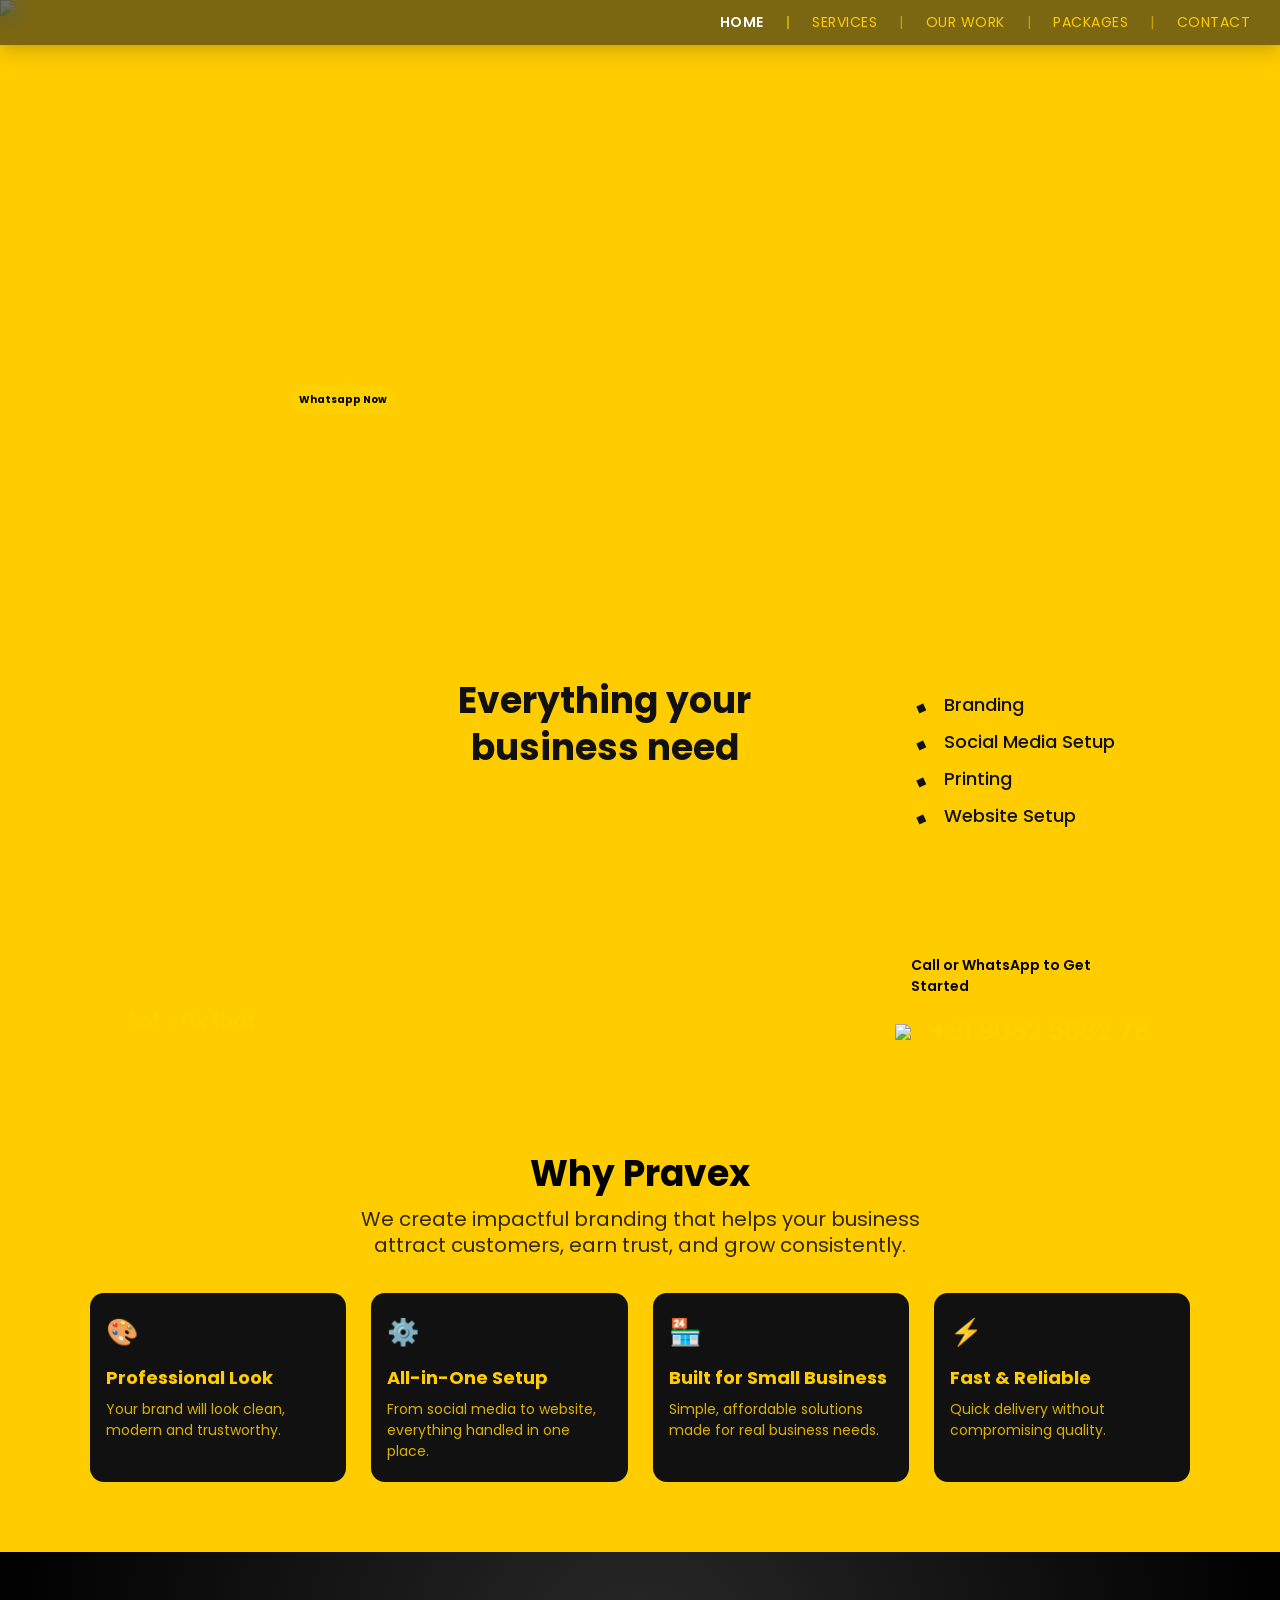
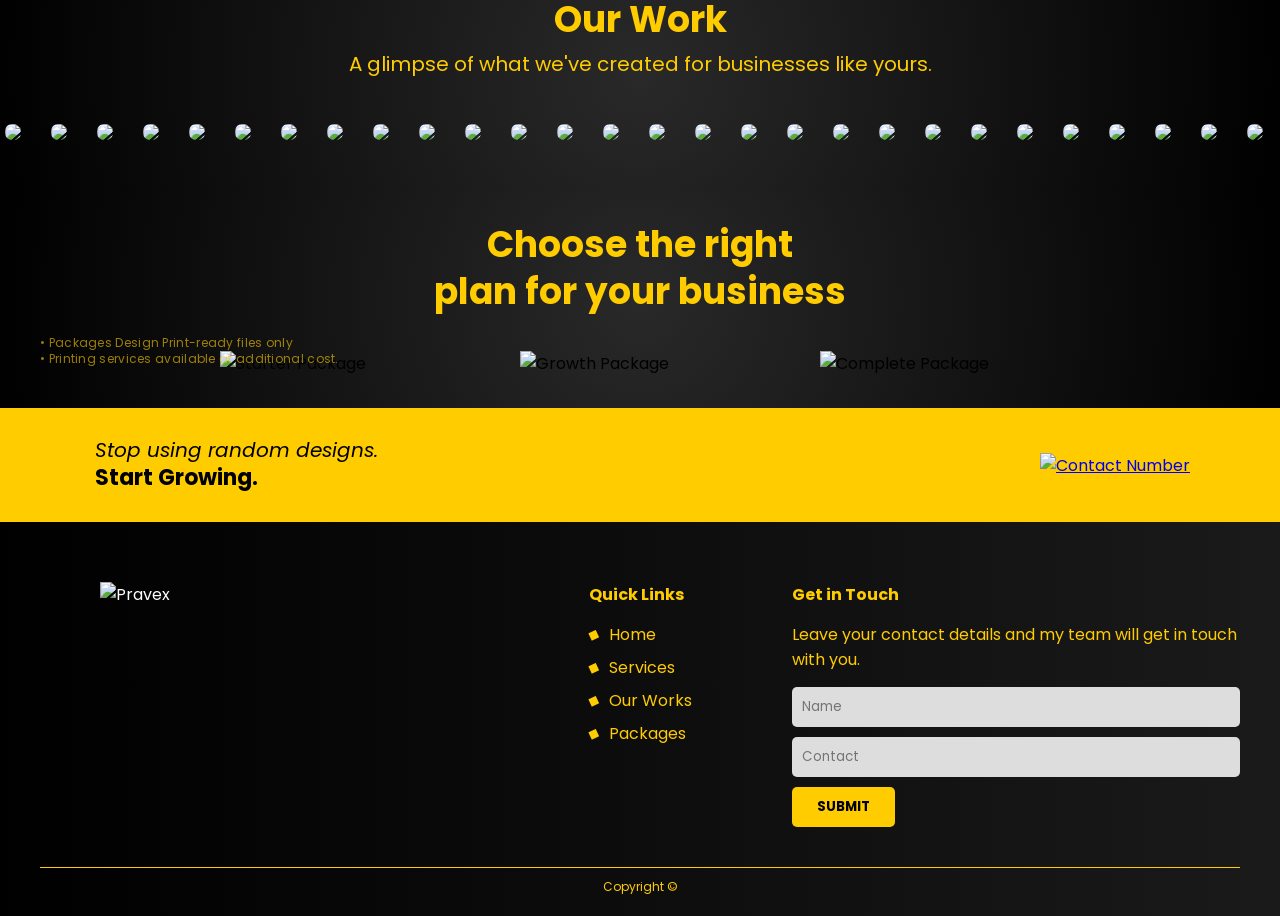
==== copy/backup2.html @ 82d9ed82 "backups" ====
<!DOCTYPE html>
<html lang="en">
<head>
  <meta charset="UTF-8">
  <meta name="viewport" content="width=device-width, initial-scale=1.0">
  <title>Pravex</title>
  <link href="https://fonts.googleapis.com/css2?family=Poppins:wght@300;400;600&display=swap" rel="stylesheet">
  <link rel="stylesheet" href="style2.css">
</head>

<body>

<!-- HERO WRAPPER -->
<div class="hero-wrapper">

  <!-- BLACK PATCH IMAGE -->
  <img src="ALL_IMGs/Cover Patch with photo.png" class="hero-bg">

  <!-- NAVBAR -->
  <div class="navbar">
    <div class="nav-links">
      <a href="#home">HOME</a>
      <a href="#services">SERVICES</a>
      <a href="#work">OUR WORK</a>
      <a href="#packages">PACKAGES</a>
      <a href="#contact">CONTACT</a>
    </div>
  </div>

  <!-- HERO -->
  <section id="home" class="hero">
    <div class="hero-left">
      <h1 class="hero-title">Pravex</h1>
      <!-- <p class="hero-p">
        We help businesses look <br>
        professional and grow faster.
      </p>
      <a href="#" class="hero-btn">Whatsapp Now</a> -->
      <div class="hero-text">
        <p class="hero-p">We help businesses look <br> 
          professional and grow faster.</p>
        <a href="https://wa.me/917977766242?text=Hi%20I%20want%20to%20know%20more%20about%20your%20services" 
        class="hero-btn">Whatsapp Now</a>
      </div>
    </div>


  </section>

  <!-- SERVICES INSIDE SAME WRAPPER -->
  <section id="services" class="services-section">

    <div class="services-container">

      <!-- LEFT (IMAGE NOW) -->
      <div class="services-right">
        <img src="ALL_IMGs/Pravex CEO 2.png" alt="">
      </div>

      <!-- RIGHT (TEXT NOW) -->
      <div class="services-text">

        <div class="services-left">
          <h2>Everything your<br>business need</h2>
        </div>

        <div class="services-middle">
          <ul>
            <li>Branding</li>
            <li>Social Media Setup</li>
            <li>Printing</li>
            <li>Website Setup</li>
          </ul>
        </div>

      </div>

    </div>

  </section>
  <!-- CTA-STRIP -->
  <section class="cta-strip">
    <div class="cta-left">
      <p>If your business looks average, customers ignore you.</p>
      <h3>Let's fix that</h3>
    </div>

    <div class="cta-right">

      <a href="#" class="cta-btn">
        Call or WhatsApp to Get Started
      </a>

      <div class="cta-contact">
        <img src="ALL_IMGs/Phone icon.png" class="call-icon">
        <span>+91 9082 5082 78</span>
      </div>

    </div>

  </section>

  <!-- Why Section -->
  <section class="why-section">
    <h2 class="why-title">Why Pravex</h2>
    <p class="why-sub">
      We create impactful branding that helps your business <br>attract customers, earn trust, and grow consistently.
    </p>

    <div class="why-cards ">

      <div class="why-card reveal">
        <div class="why-icon">🎨</div>
        <h3>Professional Look</h3>
        <p>Your brand will look clean, modern and trustworthy.</p>
      </div>

      <div class="why-card reveal">
        <div class="why-icon">⚙️</div>
        <h3>All-in-One Setup</h3>
        <p>From social media to website, everything handled in one place.</p>
      </div>

      <div class="why-card reveal">
        <div class="why-icon">🏪</div>
        <h3>Built for Small Business</h3>
        <p>Simple, affordable solutions made for real business needs.</p>
      </div>

      <div class="why-card reveal">
        <div class="why-icon">⚡</div>
        <h3>Fast & Reliable</h3>
        <p>Quick delivery without compromising quality.</p>
      </div>

    </div>

  </section>

  <!-- Work Section -->
  <section id="work" class="work-section">
    <h2 class="work-title">Our Work</h2>
    <p class="work-sub">A glimpse of what we've created for businesses like yours.</p>

    <div class="work-slider">
      <div class="work-track">
        <div class="work-slide"><img src="ALL_IMGs/Our Works/Social Media/1.jpg"></div>
        <div class="work-slide"><img src="ALL_IMGs/Our Works/Social Media/10.jpg"></div>
        <div class="work-slide"><img src="ALL_IMGs/Our Works/Social Media/2.jpg"></div>
        <div class="work-slide"><img src="ALL_IMGs/Our Works/Social Media/Green Chilly Offer.jpg"></div>
        <div class="work-slide"><img src="ALL_IMGs/Our Works/Logos/Orgorise.jpg"></div>
        <div class="work-slide"><img src="ALL_IMGs/Our Works/Logos/FBF.jpg"></div>
        <div class="work-slide"><img src="ALL_IMGs/Our Works/Brochure & Flyer/B8.jpg"></div>
        <div class="work-slide"><img src="ALL_IMGs/Our Works/Brochure & Flyer/f10.jpg"></div>
        <div class="work-slide"><img src="ALL_IMGs/Our Works/Brochure & Flyer/B7.jpg"></div>
        <div class="work-slide"><img src="ALL_IMGs/Our Works/Brochure & Flyer/F5.jpg"></div>
        <div class="work-slide"><img src="ALL_IMGs/Our Works/Banners & Standee/B2.jpg"></div>
        <div class="work-slide"><img src="ALL_IMGs/Our Works/Banners & Standee/S1.jpg"></div>
        <div class="work-slide"><img src="ALL_IMGs/Our Works/Banners & Standee/S4.jpg"></div>
        <div class="work-slide"><img src="ALL_IMGs/Our Works/Banners & Standee/B3.jpg"></div>

        <!-- Duplies -->
        <div class="work-slide"><img src="ALL_IMGs/Our Works/Social Media/1.jpg"></div>
        <div class="work-slide"><img src="ALL_IMGs/Our Works/Social Media/10.jpg"></div>
        <div class="work-slide"><img src="ALL_IMGs/Our Works/Social Media/2.jpg"></div>
        <div class="work-slide"><img src="ALL_IMGs/Our Works/Social Media/Green Chilly Offer.jpg"></div>
        <div class="work-slide"><img src="ALL_IMGs/Our Works/Logos/Orgorise.jpg"></div>
        <div class="work-slide"><img src="ALL_IMGs/Our Works/Logos/FBF.jpg"></div>
        <div class="work-slide"><img src="ALL_IMGs/Our Works/Brochure & Flyer/B8.jpg"></div>
        <div class="work-slide"><img src="ALL_IMGs/Our Works/Brochure & Flyer/f10.jpg"></div>
        <div class="work-slide"><img src="ALL_IMGs/Our Works/Brochure & Flyer/B7.jpg"></div>
        <div class="work-slide"><img src="ALL_IMGs/Our Works/Brochure & Flyer/F5.jpg"></div>
        <div class="work-slide"><img src="ALL_IMGs/Our Works/Banners & Standee/B2.jpg"></div>
        <div class="work-slide"><img src="ALL_IMGs/Our Works/Banners & Standee/S1.jpg"></div>
        <div class="work-slide"><img src="ALL_IMGs/Our Works/Banners & Standee/S4.jpg"></div>
        <div class="work-slide"><img src="ALL_IMGs/Our Works/Banners & Standee/B3.jpg"></div>
      </div>
    </div>

  </section>

  <!-- Packages section -->
  <section id="packages" class="packages">
  <h2 class="packages-title">
    Choose the right<br>plan for your business
  </h2>

  <div class="packages-container">
    <img src="ALL_IMGs/Starter Package.png" alt="Starter Package">
    <img src="ALL_IMGs/Growth Package.png" alt="Growth Package">
    <img src="ALL_IMGs/Complete.png" alt="Complete Package">
  </div>
  <div class="packages-note">
    <p>Packages Design Print-ready files only</p>
    <p>Printing services available at additional cost.</p>
  </div>
  </section>
  <!-- Yellow_CTA_STRIP  -->
   <section id="contact" class="contact-strip">
    <div class="contact-container">

      <!-- LEFT TEXT -->
      <div class="contact-text">
        <p>Stop using random designs.</p>
        <h3>Start Growing.</h3>
      </div>

      <!-- RIGHT IMAGE -->
      <div class="contact-image">
        <a href="https://wa.me/917977766242?text=Hi!%20I%20want%20to%20know%20more%20about%20your%20services" target="_blank">
          <img src="ALL_IMGs/Contact No.png" alt="Contact Number">
        </a>
      </div>

    </div>
  </section>

  <footer class="footer">
    <div class="footer-container">

      <!-- LOGO -->
      <div class="footer-logo">
        <img src="ALL_IMGs/Pravex Logo.png" alt="Pravex">
      </div>

      <!-- LINKS -->
      <div class="footer-links">
        <h4>Quick Links</h4>
        <ul>
          <li>Home</li>
          <li>Services</li>
          <li>Our Works</li>
          <li>Packages</li>
        </ul>
      </div>

      <!-- CONTACT -->
      <div class="footer-contact">
        <h4>Get in Touch</h4>
        <p>Leave your contact details and my team will get in touch with you.</p>

        <input type="text" placeholder="Name">
        <input type="text" placeholder="Contact">

        <button>SUBMIT</button>
      </div>
    </div>
    
    <!-- BOTTOM LINE -->
    <div class="footer-bottom">
      <div class="line"></div>
      <p>Copyright ©</p>
    </div>
  </footer>

</div>
<!-- JS -->
<script>
const reveals = document.querySelectorAll(".reveal");

function revealOnScroll() {
  const windowHeight = window.innerHeight;

  reveals.forEach((el) => {
    const elementTop = el.getBoundingClientRect().top;

    if (elementTop < windowHeight - 100) {
      el.classList.add("active");
    }
  });
}

window.addEventListener("scroll", revealOnScroll);

/* NAVLINKS */
const sections = document.querySelectorAll("section");
const navLinks = document.querySelectorAll(".nav-links a");

window.addEventListener("scroll", () => {
  let current = "";

  sections.forEach(section => {
    const sectionTop = section.offsetTop - 150;

    if (pageYOffset >= sectionTop) {
      current = section.getAttribute("id");
    }
  });

  // 🔥 FIX: detect bottom of page (for last section)
  if ((window.innerHeight + window.scrollY) >= document.body.offsetHeight - 10) {
    current = sections[sections.length - 1].getAttribute("id");
  }

  navLinks.forEach(link => {
    link.classList.remove("active");

    if (link.getAttribute("href") === "#" + current) {
      link.classList.add("active");
    }
  });
});
</script>
</body>
</html>
---- copy/style2.css ----
/* RESET */
html {
  scroll-behavior: smooth;
}

* {
  margin: 0;
  padding: 0;
  box-sizing: border-box;
}

body {
  font-family: 'Poppins', sans-serif;
}

/* FONT */
@font-face {
  font-family: 'Berthusen';
  src: url('./fonts/berthusen/Berthusen Demo.otf') format('opentype');
  font-weight: normal;
  font-style: normal;
}

section {
  scroll-margin-top: 80px; /* adjust based on navbar height */
}

/* HERO WRAPPER */
.hero-wrapper {
  position: relative;
  background: #ffcc00; /* base yellow */
  overflow: hidden;
}

/* BLACK PATCH */
.hero-bg {
  position: absolute;
  top: 0;
  left: 0;

  height: auto;
  width: 100%; /* 👈 KEY FIX */
  max-height: 750px;
  z-index: 1;
}

/* .......NAVBAR....... */
.navbar {
  position: fixed;   /* 🔥 makes it stick */
  top: 0;
  left: 0;
  width: 100%;
  display: flex;
  justify-content: flex-end;
  padding: 12px 30px;
  z-index: 9999;
  background: rgba(31, 31, 31, 0.589);   /* semi transparent */
  box-shadow: 0 5px 20px rgba(0, 0, 0, 0.2);
  backdrop-filter: blur(10px);      /* 🔥 blur effect */
  -webkit-backdrop-filter: blur(10px);
}

.nav-links {
  display: flex;
  align-items: center;
  gap: 0;
}

.nav-links a {
  position: relative;
  text-decoration: none;
  letter-spacing: 0.5px;
  color: #ffcc00;
  font-size: 14px;
  transition: 0.3s ease;
}

.nav-links a:not(:last-child)::after {
  content: "|";
  margin: 0 22px;
  opacity: 0.6;
  color: #ffcc00;
}
.nav-links a:hover {
  color: #ffffff;
}
.nav-links a.active {
  color: #ffffff;
  font-weight: 600;
}

/* .......HERO....... */
.hero {
  margin-top: 60px;
  position: relative;
  z-index: 2;
  height: 100%;
  display: flex;
  align-items: center;
  justify-content: space-between;
  padding: 50px 80px;
}

/* LEFT */
.hero-left {
  max-width: 500px;
  margin-left: 60px; /* 👈 IMPORTANT */
}

.hero-title {
  font-family: 'Berthusen';
  font-size: 180px;
  color: #ffcc00;
  font-weight: normal;
  margin-left: 70px; /* push right */
}

.hero-left p {
  margin-top:-10px;
  margin-left: 150px; /* align with title */
  color: #ffcc00;
  font-size: 19px;
  max-width: 400px; /* 👈 controls line wrapping */
  margin-bottom: 20px;
}

/* BUTTON */
.hero-btn {
  margin-left: 150px;
  background: #ffd000;
  color: rgb(0, 0, 0);
  padding: 6px 9px;
  text-decoration: none;
  border-radius: 25px;
  font-size: 10px;
  font-weight: bold;
  transition: 0.1s ease;
}
.hero-btn:hover {
    background: #25D366;
  color: white;
  box-shadow: 0 4px 5px rgba(43, 255, 0, 0.192);
    
}

/* .......BUSINESS-NEED-SECTION....... */
.services-section {
  padding-top: 160px;
  padding-inline: 40px;
  background: transparent;
  position: relative;
  z-index: 2;
}

/* CONTAINER */
.services-container {
  min-height: 280px;
  display: flex;
  align-items: center;
  justify-content: space-between;
  gap: 40px;
}

/* IMAGE (LEFT SIDE) */
.services-right {
  flex: 1;
  display: flex;
  justify-content: flex-start;
  position: relative;
  left: 42px;
  top: 32px; /* 👈 pushes image DOWN into black strip */
  z-index: 3;
  transform: rotate(-0.5deg);
}

.services-right img {
  height: 220px;
  object-fit: contain;
}

/* TEXT WRAPPER (RIGHT SIDE) */
.services-text {
  display: flex;
  align-items: center;
  justify-content: space-between;
  gap: 60px;
}

/* HEADING */
.services-left {
    margin-top: -70px;
}

.services-middle {
  flex: 1;
  margin-left: 105px;
  margin-right: 125px;
}

.services-left h2 {
  text-align: center;
  font-size: 36px;
  color: #111;
  font-weight: 700;
  line-height: 1.3;
}

/* LIST */
.services-middle ul {
  list-style: none;
  padding: 0;
  margin: 0;
}

/* LIST ITEMS */
.services-middle li {
  font-size: 18px;
  margin: 10px 0;
  color: #111;
  font-weight: 500;
  position: relative;
  padding-left: 28px;
}

/* BULLET */
.services-middle li::before {
  content: "◆";
  position: absolute;
  left: 0;
  top: 6px;
  font-size: 14px;
  color: #111;
  transform: rotate(20deg);
}

/* .......Black-CTA....... */
.cta-strip {
  background: url("ALL_IMGs/2nd Patch.png") no-repeat center/cover;
  padding: 25px 0;
  display: flex;
  justify-content: space-between;
  align-items: center;
}
.cta-strip .cta-left,
.cta-strip .cta-right {
  padding-left: 130px;
  padding-right: 120px; /* 🔥 align with site grid */
}

.cta-left p {
  color: #ffcc00;
  font-size: 20px;
  margin-bottom: 4px;
  font-style: italic;
}

.cta-left h3 {
  color: #ffd000;
  font-size: 20px;
}

.cta-btn {
  background: #ffcc00;
  color: black;
  padding: 10px 20px;
  text-decoration: none;
  border-radius: 5px;
  font-size: 14px;
  font-weight: 550;
  transition: 0.1s ease;
}
.cta-btn:hover {
  box-shadow: 0 1px 10px #ffcc0098;
}

.cta-right {
  margin-top: 20px;
  display: flex;
  flex-direction: column;
  align-items: flex-end; /* 👈 centers both button + number */
}

.cta-contact {
  margin-top: 5px;
  display: flex;
  align-items: center;
  gap: 10px;
}

.cta-contact span {
  margin-right: 10px;
  font-size: 26px;
  color: #ffd000;
  font-weight: 600;
}

.call-icon {
    width: 25px;
}

/* ........WHY SECTION......... */
.why-section {
  background: #ffcc00;
  padding: 70px 0;
  text-align: left;
}

.why-title {
  text-align: center;
  max-width: 1200px;
  font-size: 36px;
  margin: 0 auto 5px;
}

.why-sub {
  text-align: center;
  font-size: 20px;
  max-width: 1200px;
  line-height: 1.3;

  margin: 0 auto 35px;   /* 👈 center container */
  opacity: 0.8;
}
/* GRID LOOK (cleaner than flex) */
.why-cards {
  display: grid;
  grid-template-columns: repeat(4, 1fr); /* 👈 FIX */
  gap: 25px;
  max-width: 1100px;
  margin: auto;
}

.why-card {
  background: #111;
  color: #ffcc00;

  padding: 20px 16px;
  border-radius: 14px;
  text-align: left;

  transition: transform 0.05s ease, box-shadow 0.2s ease; 
}
/* HOVER EFFECT (premium feel) */
.why-card.reveal.active:hover {
  transform: translateY(-6px);
  box-shadow: 0 10px 25px rgba(0, 0, 0, 0.26);
}
/* ICON */
.why-icon {
  font-size: 26px;
  margin-bottom: 12px;
}
/* TEXT */
.why-card h3 {
  font-size: 18px;
  margin-bottom: 8px;
}

.why-card p {
  font-size: 14px;
  line-height: 1.5;
  opacity: 0.85;
}
.why-card:nth-child(2) {
  transform: translateY(50px);
}

.why-card:nth-child(3) {
  transform: translateY(70px);
}

.why-card:nth-child(4) {
  transform: translateY(90px);
}
/* INITIAL STATE */
.reveal {
  opacity: 0;
  transform: translateY(30px);
  transition: opacity 0.5s ease, transform 0.5s ease;
}

.reveal.active {
  opacity: 1;
  transform: translateY(0);
}

/* .......Our Works....... */
.work-section {
  background: radial-gradient(circle at center, #292929, #000);
  padding: 40px 0;
}

.work-title {
  text-align: center;
  color: #ffcc00;
  font-size: 36px;
  max-width: 1200px;
  margin: 0 auto 2px;
}

.work-sub {
  text-align: center;
  color: #ffcc00;
  font-size: 20px;
  max-width: 1200px;
  margin: 0 auto 40px;
}

/* SLIDER */
.work-slider {
  overflow: hidden;
  width: 100%;
}

.work-track {
  display: flex;
  gap: 20px;
  width: max-content;

  animation: scroll 80s linear infinite;
}

.work-track:hover {
  animation-play-state: paused;
}

/* SLIDES */
.work-slide {
  flex: 0 0 auto;
}

/* IMAGE */
.work-slide img {
  height: 370px;
  width: auto;
  object-fit: contain;
  border-radius: 12px;
  padding: 5px;

  transition: transform 0.3s ease;
}

.work-slide img:hover {
  transform: scale(1.05);
}

/* ANIMATION */
@keyframes scroll {
  from {
    transform: translateX(0);
  }
  to {
    transform: translateX(-50%);
  }
}

/* .......PACKAGES START....... */
.packages {
  background: radial-gradient(circle at center, #292929, #000);
  padding: 30px 0 40px; /* 👈 pushes section slightly down */
  text-align: left;
}

.packages-title {
  text-align: center;
  color: #ffcc00;
  font-size: 36px;
  font-weight: 700;
  line-height: 1.3;
  margin: 0 auto 30px;
  max-width: 1200px;
  padding-left: 55px
}

.packages-container {
  display: flex;
  justify-content: center;
  align-items: flex-start;
  gap: 60px;
  padding-top: 5px;
  flex-wrap: nowrap;
  max-width: 1200px;
  margin: 0 auto; /* 👈 THIS centers everything */
}

/* CONTROL SIZE WITHOUT DISTORTION */
.packages-container img {
  width: 100%;
  max-width: 240px;
  height: auto;
  display: block;
  transition: 0.2s ease;
}

/* HOVER EFFECT */
.packages-container img:hover {
  transform: translateY(-10px);
}

.packages-note {
  max-width: 1200px;
  margin: -42px auto 0;   /* 👈 bring closer */
  padding-left: 55px;

  opacity: 0.6;         /* 👈 less attention */
}

.packages-note p {
  color: #ffcc00;
  font-size: 12px;
  margin: 2px 0;
  line-height: 1.2 ;
  letter-spacing: 0.3px;
}
.packages-note p::before {
  content: "• ";
  font-size: 12px;
}

/* YELLOW_CTA_STRIP */
.contact-strip {
  background: #ffcc00;
  padding: 30px 20px ; /* slightly balanced height */
}

.contact-container {
  max-width: 1200px;
  margin: auto;
  display: flex;
  justify-content: space-between;
  align-items: center;
}

/* TEXT */
.contact-text {
  padding-left: 55px;
}

.contact-text p {
  margin: 0;
  font-size: 20px;
  font-style: italic;
  line-height: 1.2;
}

.contact-text h3 {
  margin: 3px 0 0;
  font-size: 22px; /* slightly stronger */
  font-weight: 700;
  line-height: 1.2;
}

/* IMAGE */
.contact-image img {
  padding-right: 50px;
  max-width: 450px; /* slightly tighter */
  height: auto;
  display: block;
  cursor: pointer;
  transition: transform 0.2s ease;
}
.contact-image img:hover {
  transform: scale(1.05);
}

/* .......Footer....... */
.footer {
  background: linear-gradient(to right, #000000, #1a1a1a);
  padding: 60px 20px 20px;
  color: #fff;
}

/* CONTAINER */
.footer-container {
  max-width: 1200px;
  margin: auto;
  display: flex;
  align-items: flex-start;
  gap: 100px; /* slightly tighter */
  padding-left: 60px;
}

/* LOGO */
.footer-logo img {
  max-width: 220px;
  margin-right: 60px;
}

.footer-logo {
  flex: 1.3;
}

.footer-contact {
  flex: 1.5; /* 👈 pushes this more right naturally */
}

/* LINKS */
.footer-links h4,
.footer-contact h4 {
  color: #ffcc00;
  margin-bottom: 15px;
}

.footer-links ul {
  list-style: none;
  padding: 0;
}

.footer-links li {
  margin: 8px 0;
  color: #ffcc00;
  position: relative;
  padding-left: 20px;
}

/* yellow bullet */
.footer-links li::before {
  content: "◆";
  font-size: 15px;
  color: #ffcc00;
  position: absolute;
  left: 0;
  transform: rotate(20deg);
}

.footer-links li:hover {
  color: #ffffff;
  cursor: pointer;
}

/* CONTACT */
.footer-contact p {
  font-size: 16px;
  margin-bottom: 15px;
  color: #ffcc00;
}

.footer-contact input {
  font-family: 'poppins';
  width: 100%;
  padding: 10px;
  margin-bottom: 10px;
  border: none;
  border-radius: 5px;
  background: #ddd;
}

.footer-contact button {
  background: #ffcc00;
  border: none;
  padding: 10px 25px;
  font-family: 'poppins', sans-serif;
  font-weight: 700;
  border-radius: 5px;
  cursor: pointer;
  transition: 0.1s ease;
}
.footer-contact button:hover {
  box-shadow: 0 1px 10px #ffcc00cc;
}

/* BOTTOM */
.footer-bottom {
  margin-top: 40px;
  text-align: center;
}

.footer-bottom .line {
  height: 1px;
  background: #ffcc00;
  max-width: 1200px;
  margin: 0 auto 10px;
}

.footer-bottom p {
  font-size: 12px;
  color: #ffcc00;
}

/* REMOVE LEFT PUSH */
.why-title,
.why-sub,
.work-title,
.work-sub,
.packages-title,
.packages-note {
  padding-left: 0 !important;
}

/* For Mobile */
@media (max-width: 768px) {
  * {
    box-sizing: border-box;
  }

  body {
    overflow-x: hidden;
  }

  .navbar {
    padding: 10px 15px;
  }
  .nav-links a {
    margin-left: 15px;
    font-size: 12px;
  }

  .hero,
  .hero-wrapper {
    width: 100%;
  }

  /* HERO WRAPPER */
  .hero-wrapper {
    position: relative;
  }
  .hero-wrapper::before {
    content: "";
    position: absolute;
    top: 0;
    left: 0;
    width: 100%;
    height: 380px;

    background: #111;

    clip-path: polygon(0 0, 100% 0, 100%, 0 100%);
    z-index: 1;
  }

  .hero-bg {
    display: none;
  }

  .hero {
    flex-direction: column;
    align-items: center;
    justify-content: center;
    padding-top: 20px;
    padding: 40px 20px;
    text-align: center;
  }
  .hero img {
    margin-top: 20px;
  }
  .hero-title,
  .hero-p,
  .hero-btn {
    position: relative;
    z-index: 2;
  }

  .hero-left {
    margin-left: 0;
    max-width: 100%;
  }

  .hero-title {
    font-size: 70px; /* 🔥 reduced */
    margin-left: 0;
  }

  .hero-left p {
    margin: 10px 0;
    font-size: 16px;
  }

  .hero-btn {
    margin: 10px auto;
    display: inline-block;
  }
  
 .hero-btn {
  display: block;
  margin: 15px auto;
  text-align: center;
 }

  /* SERVICES */
  .services-section {
    padding: 50px;
  }

  .services-section::before {
    content: "";
    display: block;
    width: 100%;
    height: 180px;
    background: url("ALL_IMGs/Pravex CEO 2.png") no-repeat center;
    background-size: contain;
    margin-top: -30px;
  }

  .services-container {
    flex-direction: column;
    align-items: center;
    text-align: center;
  }

  .services-right {
    justify-content: center;
    top: 0;
  }

  .services-right img {
    height: 160px;
    display: none;
  }

  .services-text {
    flex-direction: column;
    gap: 20px;
  }

  .services-left {
    margin-top: 0;
  }

  .services-middle {
    margin: 0;
    text-align: left;
  }

  /* 1st CTA Strip */
  .cta-strip {
    flex-direction: column;
    align-items: center;
    text-align: center;
    padding: 40px 20px;
  }

  .cta-left,
  .cta-right {
    padding: 0;
    width: 100%;
  }

  .cta-left {
    margin-bottom: 10px;
    width: 100%;
    display: flex;
    flex-direction: column;
    align-items: center;
  }

  .cta-left p {
    width: 100%;
    max-width: 300px;   /* slightly tighter = better wrapping */
    margin: 0 auto;
    text-align: center;
    line-height: 1.6;
    font-style: normal;
    word-break: keep-all;
    overflow-wrap: normal;  /* 🔥 KEY FIX */
  }
  .cta-left h3 {
    font-size: 18px;
    margin-bottom: 15px;
  }

  .cta-right {
    width: 100%;
    align-items: center;
    text-align: center;
    gap: 12px;
  }

  .cta-btn {
    display: inline-block;   /* 🔥 IMPORTANT (not block) */
    word-break: keep-all;
    width: auto;             /* remove forced width */
    max-width: 260px;        /* control size */

    margin: 20px auto 10px;
    padding: 12px 18px;

    font-size: 14px;
    border-radius: 30px;

    text-align: center;
    line-height: 1.4;

    white-space: normal;     /* allow 2 lines only */
  }

  .cta-contact {
    display: flex;
   flex-direction: column;
    align-items: center;
   gap: 8px;
  }
  .cta-contact span {
    white-space: nowrap;
    font-size: 16px;
  }

  /* WHY SECTION */
  

  /* PACKAGES */
  .packages-container {
    flex-direction: column;
    align-items: center;
  }

  /* FOOTER */
  .footer-container {
    flex-direction: column;
    gap: 40px;
    padding-left: 20px;
  }

}
@media (max-width: 900px) {
  .why-cards {
    grid-template-columns: repeat(2, 1fr);
  }
}

@media (max-width: 500px) {
  .why-cards {
    grid-template-columns: 1fr;
  }
}
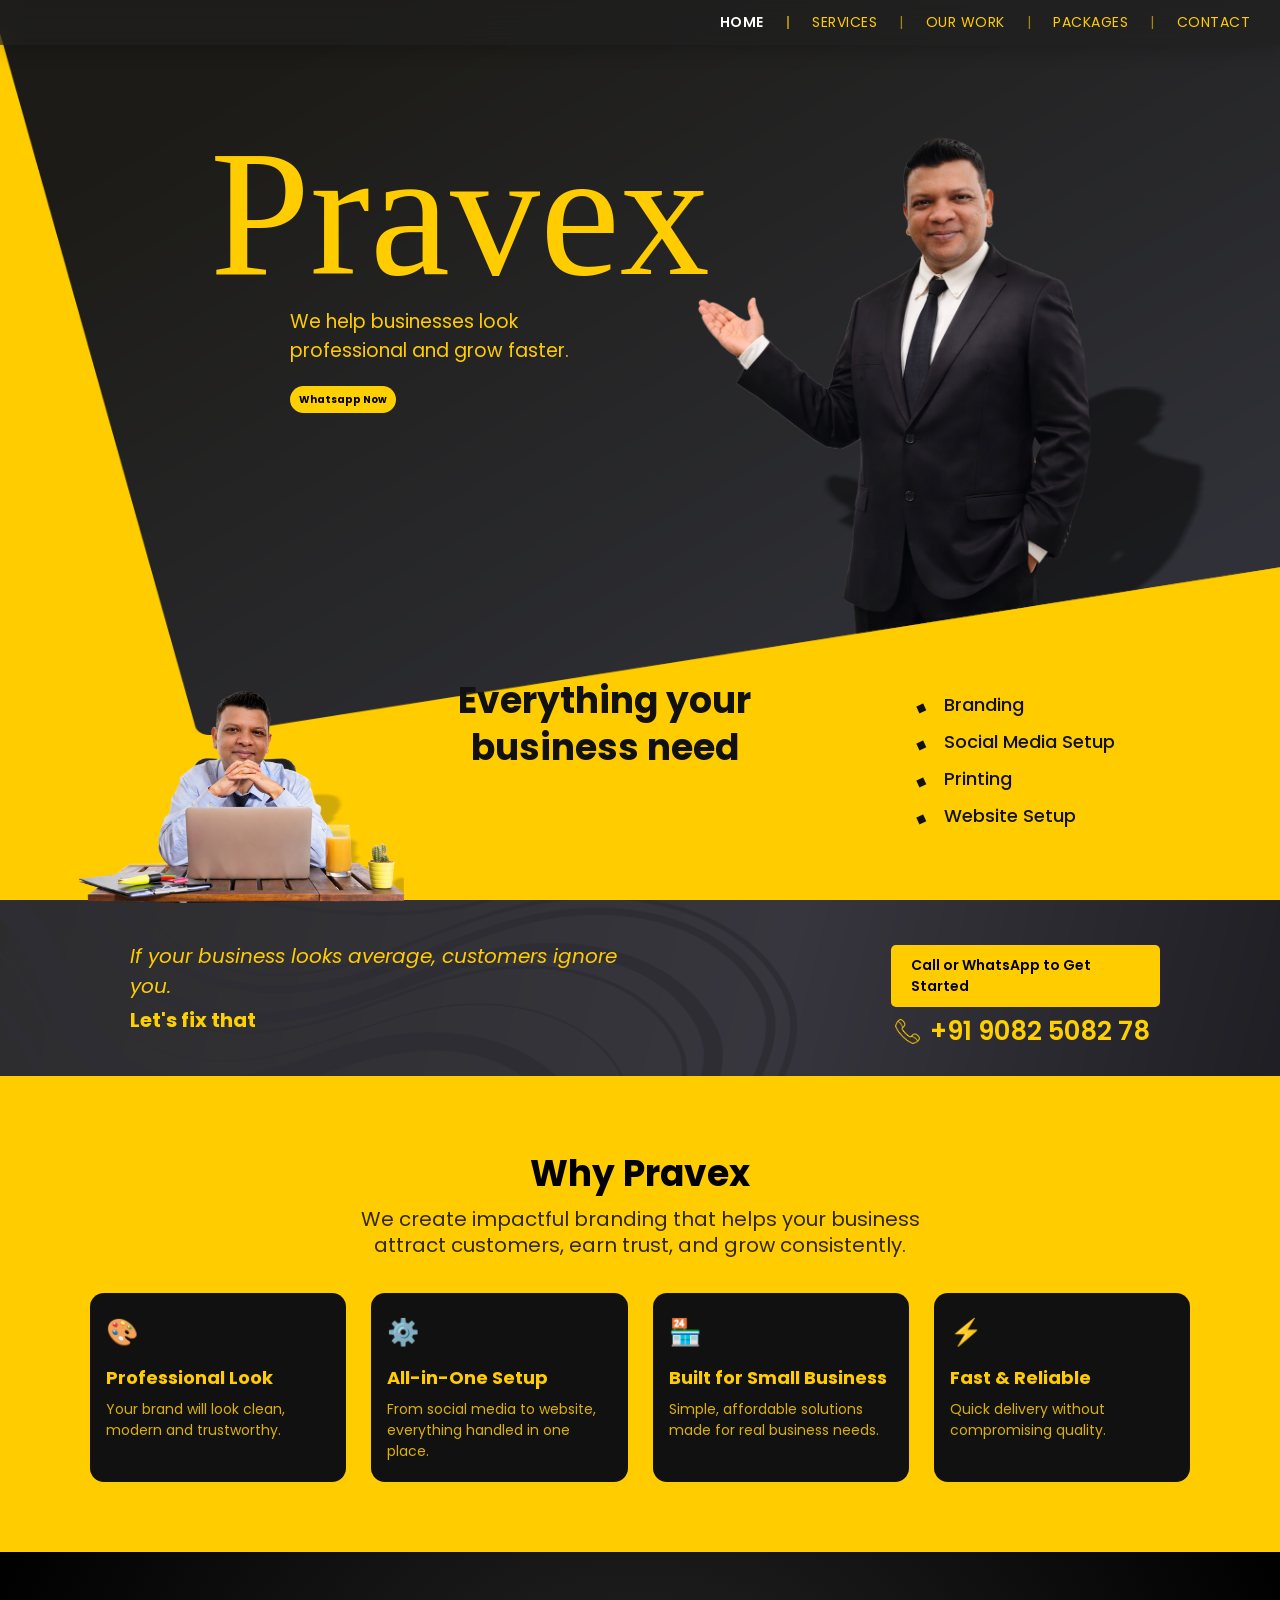
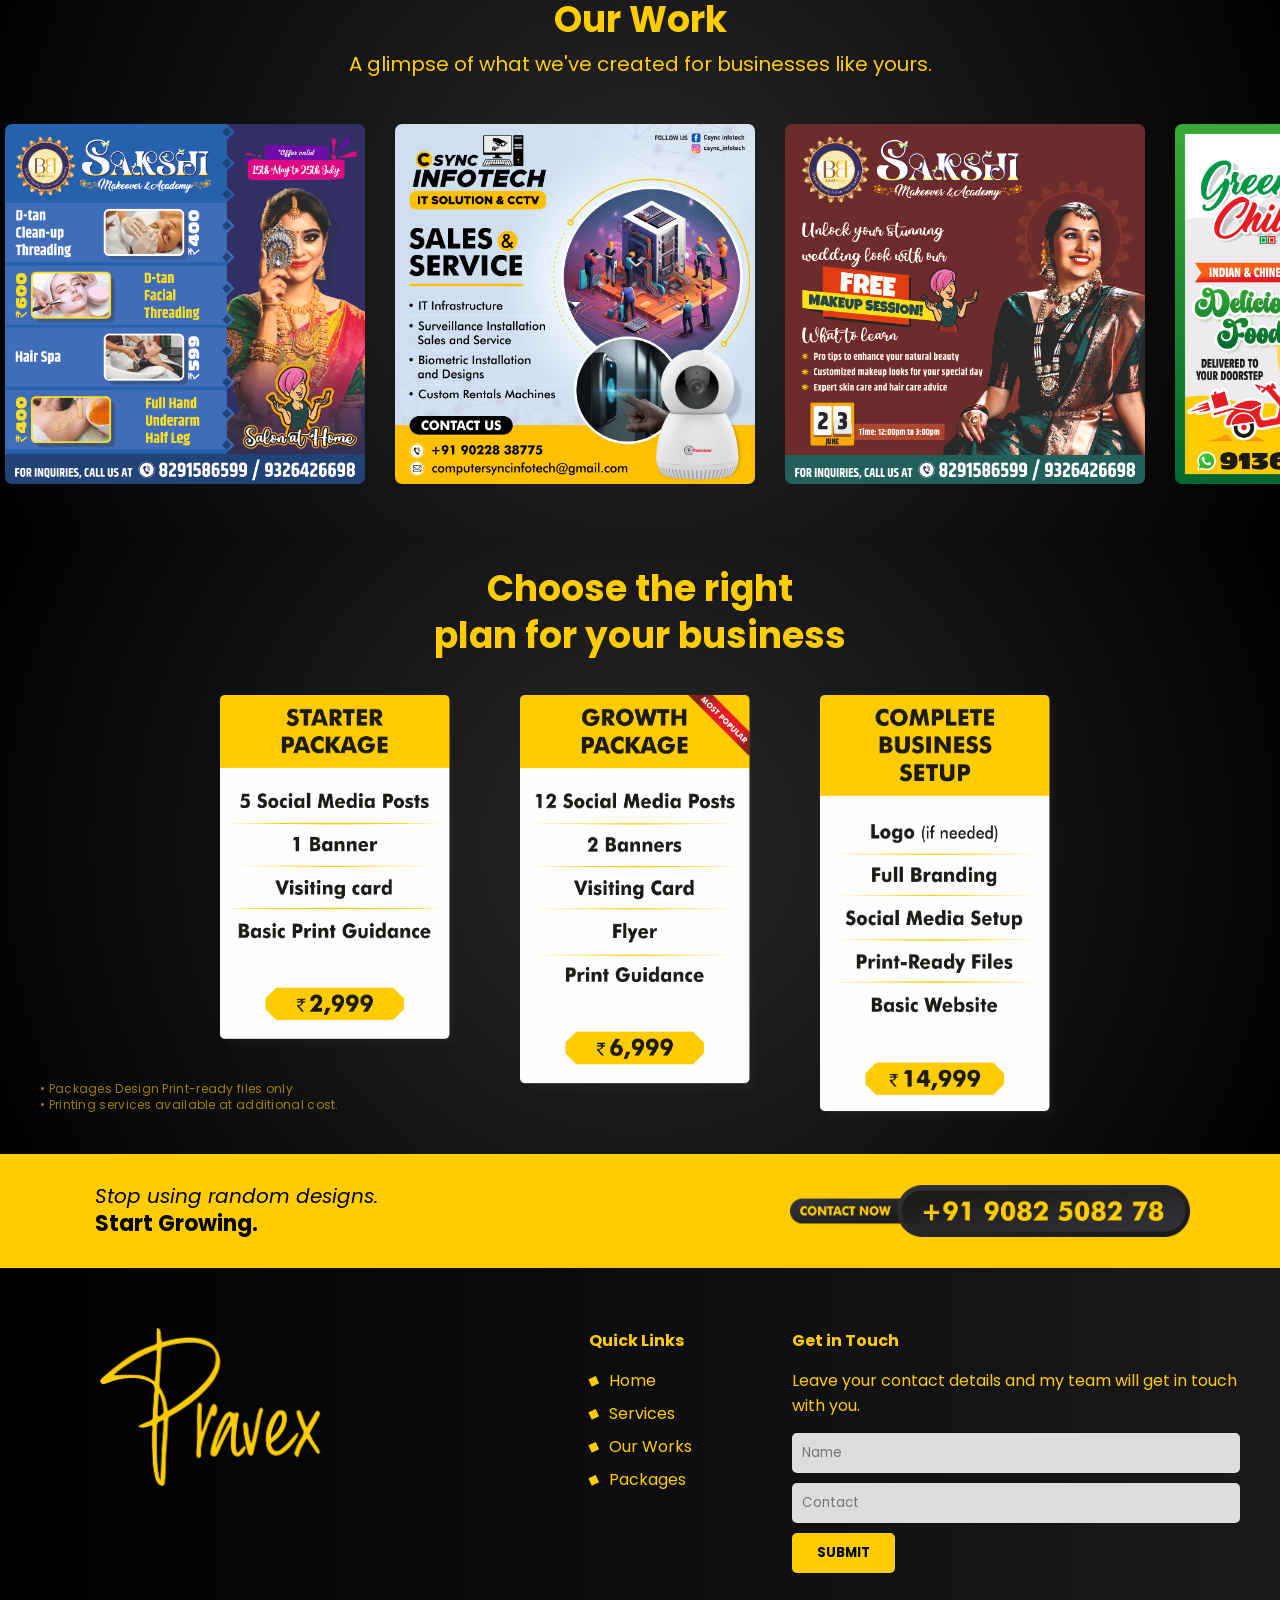
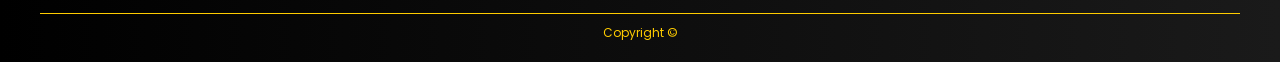
==== commit c9b8da64: "minor fixes" ====
--- a/copy/backup2.html
+++ b/copy/backup2.html
@@ -14,7 +14,7 @@
 <div class="hero-wrapper">
 
   <!-- BLACK PATCH IMAGE -->
-  <img src="ALL_IMGs/Cover Patch with photo.png" class="hero-bg">
+  <img src="/ALL_IMGs/Cover Patch with photo.png" class="hero-bg">
 
   <!-- NAVBAR -->
   <div class="navbar">
@@ -54,7 +54,7 @@
 
       <!-- LEFT (IMAGE NOW) -->
       <div class="services-right">
-        <img src="ALL_IMGs/Pravex CEO 2.png" alt="">
+        <img src="/ALL_IMGs/Pravex CEO 2.png" alt="">
       </div>
 
       <!-- RIGHT (TEXT NOW) -->
@@ -92,7 +92,7 @@
       </a>
 
       <div class="cta-contact">
-        <img src="ALL_IMGs/Phone icon.png" class="call-icon">
+        <img src="/ALL_IMGs/Phone icon.png" class="call-icon">
         <span>+91 9082 5082 78</span>
       </div>
 
@@ -144,36 +144,36 @@
 
     <div class="work-slider">
       <div class="work-track">
-        <div class="work-slide"><img src="ALL_IMGs/Our Works/Social Media/1.jpg"></div>
-        <div class="work-slide"><img src="ALL_IMGs/Our Works/Social Media/10.jpg"></div>
-        <div class="work-slide"><img src="ALL_IMGs/Our Works/Social Media/2.jpg"></div>
-        <div class="work-slide"><img src="ALL_IMGs/Our Works/Social Media/Green Chilly Offer.jpg"></div>
-        <div class="work-slide"><img src="ALL_IMGs/Our Works/Logos/Orgorise.jpg"></div>
-        <div class="work-slide"><img src="ALL_IMGs/Our Works/Logos/FBF.jpg"></div>
-        <div class="work-slide"><img src="ALL_IMGs/Our Works/Brochure & Flyer/B8.jpg"></div>
-        <div class="work-slide"><img src="ALL_IMGs/Our Works/Brochure & Flyer/f10.jpg"></div>
-        <div class="work-slide"><img src="ALL_IMGs/Our Works/Brochure & Flyer/B7.jpg"></div>
-        <div class="work-slide"><img src="ALL_IMGs/Our Works/Brochure & Flyer/F5.jpg"></div>
-        <div class="work-slide"><img src="ALL_IMGs/Our Works/Banners & Standee/B2.jpg"></div>
-        <div class="work-slide"><img src="ALL_IMGs/Our Works/Banners & Standee/S1.jpg"></div>
-        <div class="work-slide"><img src="ALL_IMGs/Our Works/Banners & Standee/S4.jpg"></div>
-        <div class="work-slide"><img src="ALL_IMGs/Our Works/Banners & Standee/B3.jpg"></div>
+        <div class="work-slide"><img src="/ALL_IMGs/Our Works/Social Media/1.jpg"></div>
+        <div class="work-slide"><img src="/ALL_IMGs/Our Works/Social Media/10.jpg"></div>
+        <div class="work-slide"><img src="/ALL_IMGs/Our Works/Social Media/2.jpg"></div>
+        <div class="work-slide"><img src="/ALL_IMGs/Our Works/Social Media/Green Chilly Offer.jpg"></div>
+        <div class="work-slide"><img src="/ALL_IMGs/Our Works/Logos/Orgorise.jpg"></div>
+        <div class="work-slide"><img src="/ALL_IMGs/Our Works/Logos/FBF.jpg"></div>
+        <div class="work-slide"><img src="/ALL_IMGs/Our Works/Brochure & Flyer/B8.jpg"></div>
+        <div class="work-slide"><img src="/ALL_IMGs/Our Works/Brochure & Flyer/f10.jpg"></div>
+        <div class="work-slide"><img src="/ALL_IMGs/Our Works/Brochure & Flyer/B7.jpg"></div>
+        <div class="work-slide"><img src="/ALL_IMGs/Our Works/Brochure & Flyer/F5.jpg"></div>
+        <div class="work-slide"><img src="/ALL_IMGs/Our Works/Banners & Standee/B2.jpg"></div>
+        <div class="work-slide"><img src="/ALL_IMGs/Our Works/Banners & Standee/S1.jpg"></div>
+        <div class="work-slide"><img src="/ALL_IMGs/Our Works/Banners & Standee/S4.jpg"></div>
+        <div class="work-slide"><img src="/ALL_IMGs/Our Works/Banners & Standee/B3.jpg"></div>
 
         <!-- Duplies -->
-        <div class="work-slide"><img src="ALL_IMGs/Our Works/Social Media/1.jpg"></div>
-        <div class="work-slide"><img src="ALL_IMGs/Our Works/Social Media/10.jpg"></div>
-        <div class="work-slide"><img src="ALL_IMGs/Our Works/Social Media/2.jpg"></div>
-        <div class="work-slide"><img src="ALL_IMGs/Our Works/Social Media/Green Chilly Offer.jpg"></div>
-        <div class="work-slide"><img src="ALL_IMGs/Our Works/Logos/Orgorise.jpg"></div>
-        <div class="work-slide"><img src="ALL_IMGs/Our Works/Logos/FBF.jpg"></div>
-        <div class="work-slide"><img src="ALL_IMGs/Our Works/Brochure & Flyer/B8.jpg"></div>
-        <div class="work-slide"><img src="ALL_IMGs/Our Works/Brochure & Flyer/f10.jpg"></div>
-        <div class="work-slide"><img src="ALL_IMGs/Our Works/Brochure & Flyer/B7.jpg"></div>
-        <div class="work-slide"><img src="ALL_IMGs/Our Works/Brochure & Flyer/F5.jpg"></div>
-        <div class="work-slide"><img src="ALL_IMGs/Our Works/Banners & Standee/B2.jpg"></div>
-        <div class="work-slide"><img src="ALL_IMGs/Our Works/Banners & Standee/S1.jpg"></div>
-        <div class="work-slide"><img src="ALL_IMGs/Our Works/Banners & Standee/S4.jpg"></div>
-        <div class="work-slide"><img src="ALL_IMGs/Our Works/Banners & Standee/B3.jpg"></div>
+        <div class="work-slide"><img src="/ALL_IMGs/Our Works/Social Media/1.jpg"></div>
+        <div class="work-slide"><img src="/ALL_IMGs/Our Works/Social Media/10.jpg"></div>
+        <div class="work-slide"><img src="/ALL_IMGs/Our Works/Social Media/2.jpg"></div>
+        <div class="work-slide"><img src="/ALL_IMGs/Our Works/Social Media/Green Chilly Offer.jpg"></div>
+        <div class="work-slide"><img src="/ALL_IMGs/Our Works/Logos/Orgorise.jpg"></div>
+        <div class="work-slide"><img src="/ALL_IMGs/Our Works/Logos/FBF.jpg"></div>
+        <div class="work-slide"><img src="/ALL_IMGs/Our Works/Brochure & Flyer/B8.jpg"></div>
+        <div class="work-slide"><img src="/ALL_IMGs/Our Works/Brochure & Flyer/f10.jpg"></div>
+        <div class="work-slide"><img src="/ALL_IMGs/Our Works/Brochure & Flyer/B7.jpg"></div>
+        <div class="work-slide"><img src="/ALL_IMGs/Our Works/Brochure & Flyer/F5.jpg"></div>
+        <div class="work-slide"><img src="/ALL_IMGs/Our Works/Banners & Standee/B2.jpg"></div>
+        <div class="work-slide"><img src="/ALL_IMGs/Our Works/Banners & Standee/S1.jpg"></div>
+        <div class="work-slide"><img src="/ALL_IMGs/Our Works/Banners & Standee/S4.jpg"></div>
+        <div class="work-slide"><img src="/ALL_IMGs/Our Works/Banners & Standee/B3.jpg"></div>
       </div>
     </div>
 
@@ -186,9 +186,9 @@
   </h2>
 
   <div class="packages-container">
-    <img src="ALL_IMGs/Starter Package.png" alt="Starter Package">
-    <img src="ALL_IMGs/Growth Package.png" alt="Growth Package">
-    <img src="ALL_IMGs/Complete.png" alt="Complete Package">
+    <img src="/ALL_IMGs/Starter Package.png" alt="Starter Package">
+    <img src="/ALL_IMGs/Growth Package.png" alt="Growth Package">
+    <img src="/ALL_IMGs/Complete.png" alt="Complete Package">
   </div>
   <div class="packages-note">
     <p>Packages Design Print-ready files only</p>
@@ -208,7 +208,7 @@
       <!-- RIGHT IMAGE -->
       <div class="contact-image">
         <a href="https://wa.me/917977766242?text=Hi!%20I%20want%20to%20know%20more%20about%20your%20services" target="_blank">
-          <img src="ALL_IMGs/Contact No.png" alt="Contact Number">
+          <img src="/ALL_IMGs/Contact No.png" alt="Contact Number">
         </a>
       </div>
 
@@ -220,7 +220,7 @@
 
       <!-- LOGO -->
       <div class="footer-logo">
-        <img src="ALL_IMGs/Pravex Logo.png" alt="Pravex">
+        <img src="/ALL_IMGs/Pravex Logo.png" alt="Pravex">
       </div>
 
       <!-- LINKS -->
--- a/copy/style2.css
+++ b/copy/style2.css
@@ -167,7 +167,7 @@
   display: flex;
   justify-content: flex-start;
   position: relative;
-  left: 42px;
+  left: 32px;
   top: 32px; /* 👈 pushes image DOWN into black strip */
   z-index: 3;
   transform: rotate(-0.5deg);
@@ -235,7 +235,7 @@
 
 /* .......Black-CTA....... */
 .cta-strip {
-  background: url("ALL_IMGs/2nd Patch.png") no-repeat center/cover;
+  background: url("/ALL_IMGs/2nd Patch.png") no-repeat center/cover;
   padding: 25px 0;
   display: flex;
   justify-content: space-between;
